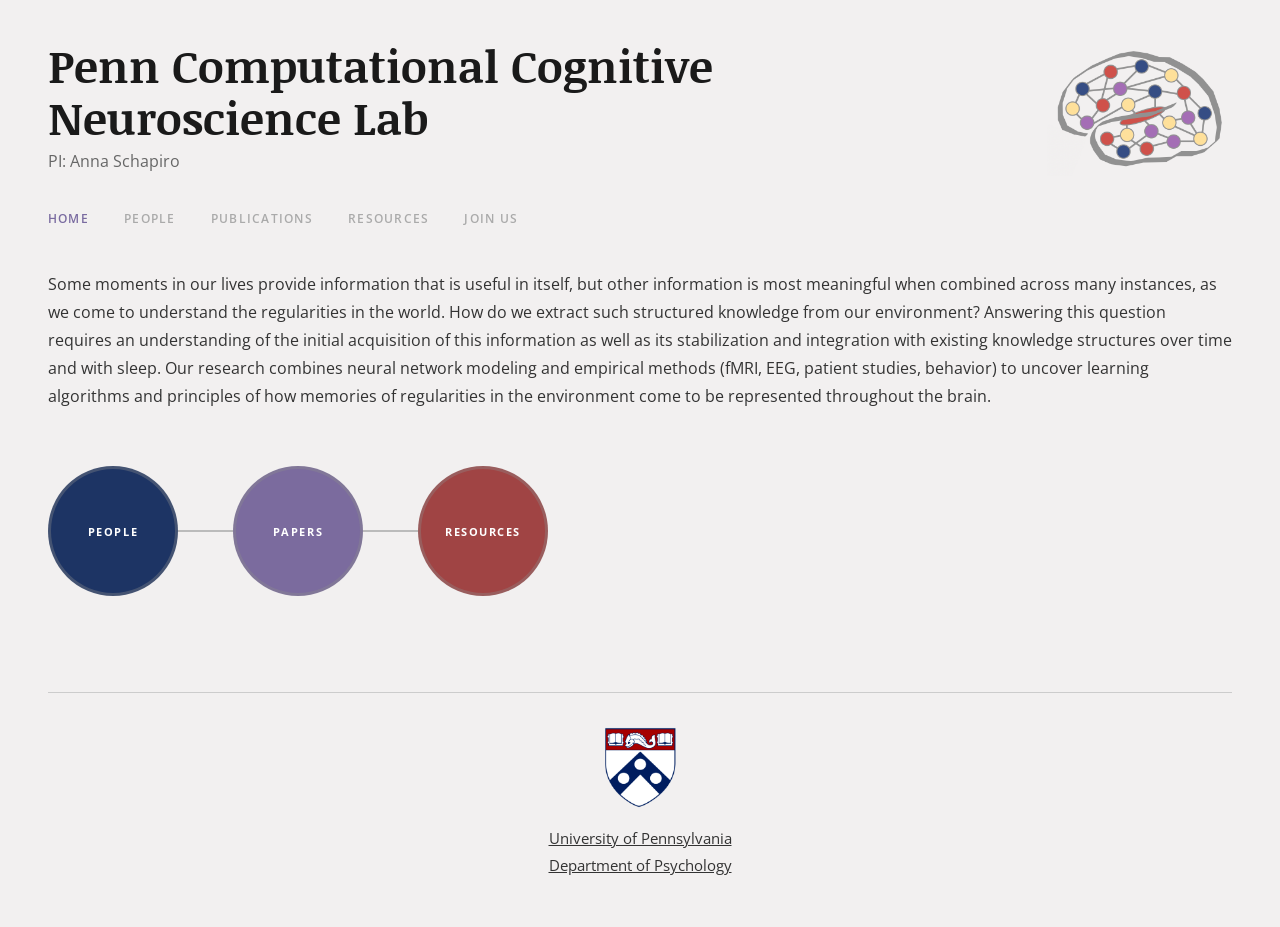
==== index.html @ 38a2f2b8 "Add files via upload" ====
<!DOCTYPE html>
<html lang="en">
<head>
  <meta charset="UTF-8" />
  <meta name="viewport" content="width=device-width, initial-scale=1.0" />
  <title>HOME | SchapiroLab</title>
  <link rel="stylesheet" href="styles.css" />
</head>
<body>

<div class="site-header">
  <div>
    <h1 class="site-title">Penn Computational Cognitive<br>Neuroscience Lab</h1>
    <p class="site-subtitle">PI: Anna Schapiro</p>
  </div>
  <img src="images/brain-logo.png" alt="Neural network brain logo" class="brain-logo" />
</div>

<nav class="site-nav">
  <ul>
    <li><a href="index.html" class="active">HOME</a></li>
    <li><a href="people.html">PEOPLE</a></li>
    <li><a href="publications.html">PUBLICATIONS</a></li>
    <li><a href="resources.html">RESOURCES</a></li>
    <li><a href="join-us.html">JOIN US</a></li>
  </ul>
</nav>

<main>
  <p>Some moments in our lives provide information that is useful in itself, but other information is most meaningful when combined across many instances, as we come to understand the regularities in the world. How do we extract such structured knowledge from our environment? Answering this question requires an understanding of the initial acquisition of this information as well as its stabilization and integration with existing knowledge structures over time and with sleep. Our research combines neural network modeling and empirical methods (fMRI, EEG, patient studies, behavior) to uncover learning algorithms and principles of how memories of regularities in the environment come to be represented throughout the brain.</p>

  <div class="circles-row">
    <a href="people.html" class="circle-link circle-navy">PEOPLE</a>
    <div class="circle-connector"></div>
    <a href="publications.html" class="circle-link circle-purple">PAPERS</a>
    <div class="circle-connector"></div>
    <a href="resources.html" class="circle-link circle-red">RESOURCES</a>
  </div>
</main>

<footer>
  <hr class="footer-rule" />
  <img src="images/penn-shield.png" alt="University of Pennsylvania shield" class="penn-shield" />
  <a href="https://www.upenn.edu">University of Pennsylvania</a>
  <a href="https://psychology.sas.upenn.edu">Department of Psychology</a>
</footer>

</body>
</html>
---- styles.css ----
@import url('https://fonts.googleapis.com/css2?family=Noticia+Text:ital,wght@0,400;0,700;1,400;1,700&family=Open+Sans:wght@400;600;700;800&display=swap');
@import url('https://cdnjs.cloudflare.com/ajax/libs/font-awesome/6.7.2/css/all.min.css');

* {
  margin: 0;
  padding: 0;
  box-sizing: border-box;
}

body {
  font-family: 'Open Sans', sans-serif;
  background-color: #f2f0f0;
  color: #333;
  line-height: 1.6;
}

a {
  color: #333;
  text-decoration: underline;
}

a:hover {
  color: #7a6ba0;
}

/* ─── Site Header ─── */

.site-header {
  display: flex;
  justify-content: space-between;
  align-items: flex-start;
  padding: 2.5rem 3rem 0;
}

.site-title {
  font-family: 'Noticia Text', serif;
  font-size: 2.8rem;
  font-weight: 700;
  color: #1a1a1a;
  line-height: 1.15;
  margin-bottom: 0.35rem;
}

.site-subtitle {
  font-size: 1rem;
  color: #666;
  font-weight: 400;
}

.brain-logo {
  width: 185px;
  height: auto;
  margin-top: 0.3rem;
  flex-shrink: 0;
}

/* ─── Navigation ─── */

.site-nav {
  padding: 1.8rem 3rem 0;
}

.site-nav ul {
  list-style: none;
  display: flex;
  gap: 2.2rem;
  padding-bottom: 0;
}

.site-nav ul li a {
  font-size: 0.78rem;
  font-weight: 600;
  letter-spacing: 0.1em;
  text-transform: uppercase;
  text-decoration: none;
  color: #aaa;
}

.site-nav ul li a.active {
  color: #7a6ba0;
}

.site-nav ul li a:hover {
  color: #7a6ba0;
  text-decoration: none;
}

/* ─── Main Content ─── */

main {
  padding: 2.5rem 3rem 3rem;
}

main p {
  margin-bottom: 1rem;
  font-size: 1rem;
  line-height: 1.75;
}

/* ─── Home: Three Circles ─── */

.circles-row {
  display: flex;
  align-items: center;
  margin: 3.5rem 0 3rem;
}

.circle-link {
  width: 130px;
  height: 130px;
  border-radius: 50%;
  display: flex;
  align-items: center;
  justify-content: center;
  color: white;
  font-size: 0.68rem;
  font-weight: 700;
  letter-spacing: 0.14em;
  text-decoration: none;
  flex-shrink: 0;
  border: 3px solid rgba(140, 140, 140, 0.35);
}

.circle-link:hover {
  opacity: 0.88;
  text-decoration: none;
  color: white;
}

.circle-connector {
  height: 2px;
  width: 55px;
  background: #bbb;
}

.circle-navy   { background-color: #1d3464; }
.circle-purple { background-color: #7b6b9e; }
.circle-red    { background-color: #a04444; }

/* ─── Footer ─── */

footer {
  text-align: center;
  padding: 0 3rem 3rem;
}

.footer-rule {
  border: none;
  border-top: 1px solid #ccc;
  margin-bottom: 2rem;
}

.penn-shield {
  width: 78px;
  height: auto;
  display: block;
  margin: 0 auto 0.9rem;
}

footer a {
  display: block;
  color: #333;
  text-decoration: underline;
  font-size: 0.95rem;
  line-height: 1.8;
}

/* ─── Publications ─── */

.pub-section-title {
  font-family: 'Noticia Text', serif;
  font-size: 1.05rem;
  font-weight: 700;
  color: #333;
  margin: 2rem 0 0.8rem;
}

.pub-list {
  list-style: none;
  padding: 0;
}

.pub-list li {
  margin-bottom: 0.9rem;
  font-size: 0.97rem;
  line-height: 1.65;
}

.pub-note {
  display: block;
  margin-left: 1.5rem;
  font-size: 0.93rem;
  color: #444;
  margin-top: 0.1rem;
}

/* ─── Content headings (Join Us / Resources) ─── */

.content-h2 {
  font-family: 'Noticia Text', serif;
  font-size: 1rem;
  font-weight: 700;
  margin: 1.6rem 0 0.5rem;
}

.content-h3 {
  font-family: 'Noticia Text', serif;
  font-size: 1rem;
  font-weight: 700;
  margin: 1.2rem 0 0.3rem;
}

/* ─── Resources ─── */

.stimulus-images {
  display: flex;
  gap: 0.6rem;
  margin-top: 1.5rem;
}

.stimulus-img {
  width: 88px;
  height: 88px;
  border-radius: 50%;
  object-fit: cover;
}

/* ─── Contact Form ─── */

.contact-form {
  margin-top: 1.5rem;
  max-width: 480px;
}

.form-row-two {
  display: flex;
  gap: 1.5rem;
  margin-bottom: 1.2rem;
}

.form-group {
  flex: 1;
}

.form-group label,
.form-group-full label {
  display: block;
  font-size: 0.92rem;
  color: #555;
  margin-bottom: 0.25rem;
}

.form-group input,
.form-group-full input,
.form-group-full textarea {
  width: 100%;
  border: none;
  border-bottom: 1px solid #999;
  background: transparent;
  padding: 0.2rem 0;
  font-family: 'Open Sans', sans-serif;
  font-size: 0.95rem;
  color: #333;
  outline: none;
}

.form-group-full {
  margin-bottom: 1.2rem;
}

.form-group-full textarea {
  height: 80px;
  resize: none;
  display: block;
}

.form-send-row {
  border-top: 1px solid #999;
  margin-top: 0.5rem;
  padding-top: 0.4rem;
  text-align: center;
}

.btn-send {
  background: transparent;
  border: none;
  font-family: 'Open Sans', sans-serif;
  font-size: 0.95rem;
  color: #333;
  cursor: pointer;
  padding: 0.3rem 1rem;
}

.btn-send:hover {
  color: #7a6ba0;
}

/* ─── People page ─── */

.people-section {
  padding: 2.5rem 0 2rem;
}

.people-section + .people-section {
  border-top: 1px solid #ccc;
}

.section-row {
  display: flex;
  align-items: flex-start;
  gap: 2.5rem;
}

/* Circle badge labels */
.section-badge {
  width: 130px;
  height: 130px;
  border-radius: 50%;
  display: flex;
  align-items: center;
  justify-content: center;
  text-align: center;
  font-size: 0.82rem;
  line-height: 1.35;
  flex-shrink: 0;
  margin-top: 0.5rem;
}

.badge-pi       { background: #8978b5; color: white; }
.badge-grad     { background: #c8a850; color: #444; }
.badge-research { background: #be7272; color: white; }
.badge-alumni   { background: #9080b5; color: white; }

/* PI layout: photo left, info right */
.pi-layout {
  display: flex;
  gap: 2rem;
  align-items: flex-start;
}

.people-photo-lg {
  width: 248px;
  height: auto;
  object-fit: cover;
  display: block;
}

.pi-info {
  padding-top: 0.3rem;
}

.pi-name {
  font-family: 'Noticia Text', serif;
  font-size: 1.15rem;
  font-weight: 700;
  margin-bottom: 0.5rem;
}

.pi-info a {
  display: block;
  font-size: 0.95rem;
  margin-bottom: 0.25rem;
  text-decoration: underline;
}

.pi-links-inline {
  display: inline;
  font-size: 0.95rem;
}

.pi-links-inline a {
  display: inline;
  margin-bottom: 0;
}

/* People grid (grad students, alumni) */
.people-grid {
  display: flex;
  gap: 1.8rem;
  flex-wrap: wrap;
}

.person-item {
  display: flex;
  flex-direction: column;
  width: 192px;
}

.people-photo {
  width: 192px;
  height: 238px;
  object-fit: cover;
  object-position: top;
  display: block;
  margin-bottom: 0.45rem;
}

/* Silhouette placeholder for no-photo */
.no-photo {
  width: 192px;
  height: 238px;
  background: #c8c8c8;
  display: flex;
  flex-direction: column;
  align-items: center;
  justify-content: center;
  margin-bottom: 0.45rem;
  overflow: hidden;
}

.silhouette-head {
  width: 72px;
  height: 72px;
  background: #aaa;
  border-radius: 50%;
}

.silhouette-body {
  width: 130px;
  height: 95px;
  background: #aaa;
  border-radius: 65px 65px 0 0;
  margin-top: 6px;
}

/* Name row (name + social icons inline) */
.person-name-row {
  display: flex;
  align-items: center;
  gap: 0.35rem;
  flex-wrap: wrap;
  margin-bottom: 0.15rem;
}

.person-name {
  font-family: 'Noticia Text', serif;
  font-weight: 700;
  font-size: 0.97rem;
}

.person-email {
  font-size: 0.8rem;
  word-break: break-all;
  text-decoration: underline;
  color: #333;
}

.person-role {
  font-size: 0.88rem;
  color: #555;
  line-height: 1.35;
}

/* Social icons */
.sicon {
  font-size: 1.2rem;
  text-decoration: none;
  color: #1a1a1a;
  line-height: 1;
}

.sicon:hover {
  opacity: 0.7;
  text-decoration: none;
}

.sicon.bluesky  { color: #0085ff; }
.sicon.mastodon { color: #563acc; }
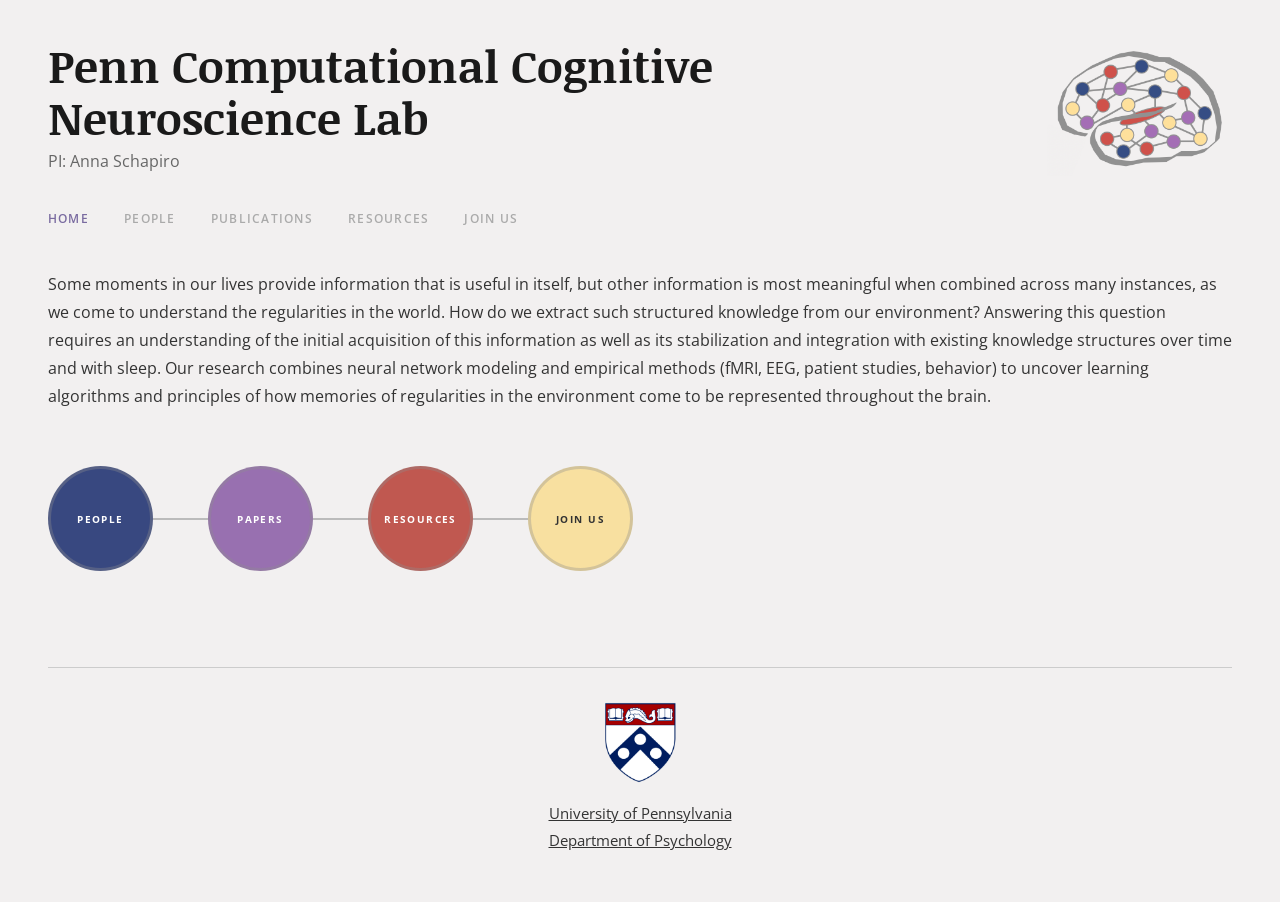
==== commit 5686a18f: "Add files via upload" ====
--- a/index.html
+++ b/index.html
@@ -35,6 +35,8 @@
     <a href="publications.html" class="circle-link circle-purple">PAPERS</a>
     <div class="circle-connector"></div>
     <a href="resources.html" class="circle-link circle-red">RESOURCES</a>
+    <div class="circle-connector"></div>
+    <a href="join-us.html" class="circle-link circle-tan">JOIN US</a>
   </div>
 </main>
 
--- a/styles.css
+++ b/styles.css
@@ -106,14 +106,14 @@
 }
 
 .circle-link {
-  width: 130px;
-  height: 130px;
+  width: 105px;
+  height: 105px;
   border-radius: 50%;
   display: flex;
   align-items: center;
   justify-content: center;
   color: white;
-  font-size: 0.68rem;
+  font-size: 0.63rem;
   font-weight: 700;
   letter-spacing: 0.14em;
   text-decoration: none;
@@ -125,6 +125,10 @@
   opacity: 0.88;
   text-decoration: none;
   color: white;
+}
+
+.circle-link.circle-tan:hover {
+  color: #333;
 }
 
 .circle-connector {
@@ -133,9 +137,10 @@
   background: #bbb;
 }
 
-.circle-navy   { background-color: #1d3464; }
-.circle-purple { background-color: #7b6b9e; }
-.circle-red    { background-color: #a04444; }
+.circle-navy   { background-color: #384880; }
+.circle-purple { background-color: #9870b0; }
+.circle-red    { background-color: #c05850; }
+.circle-tan    { background-color: #f8e0a0; color: #333; }
 
 /* ─── Footer ─── */
 
@@ -326,10 +331,10 @@
   margin-top: 0.5rem;
 }
 
-.badge-pi       { background: #8978b5; color: white; }
-.badge-grad     { background: #c8a850; color: #444; }
-.badge-research { background: #be7272; color: white; }
-.badge-alumni   { background: #9080b5; color: white; }
+.badge-pi       { background: #384880; color: white; }
+.badge-grad     { background: #f8e0a0; color: #333; }
+.badge-research { background: #c05850; color: white; }
+.badge-alumni   { background: #9870b0; color: white; }
 
 /* PI layout: photo left, info right */
 .pi-layout {
@@ -388,7 +393,7 @@
 
 .people-photo {
   width: 192px;
-  height: 238px;
+  height: 206px;
   object-fit: cover;
   object-position: top;
   display: block;
@@ -398,7 +403,7 @@
 /* Silhouette placeholder for no-photo */
 .no-photo {
   width: 192px;
-  height: 238px;
+  height: 206px;
   background: #c8c8c8;
   display: flex;
   flex-direction: column;
